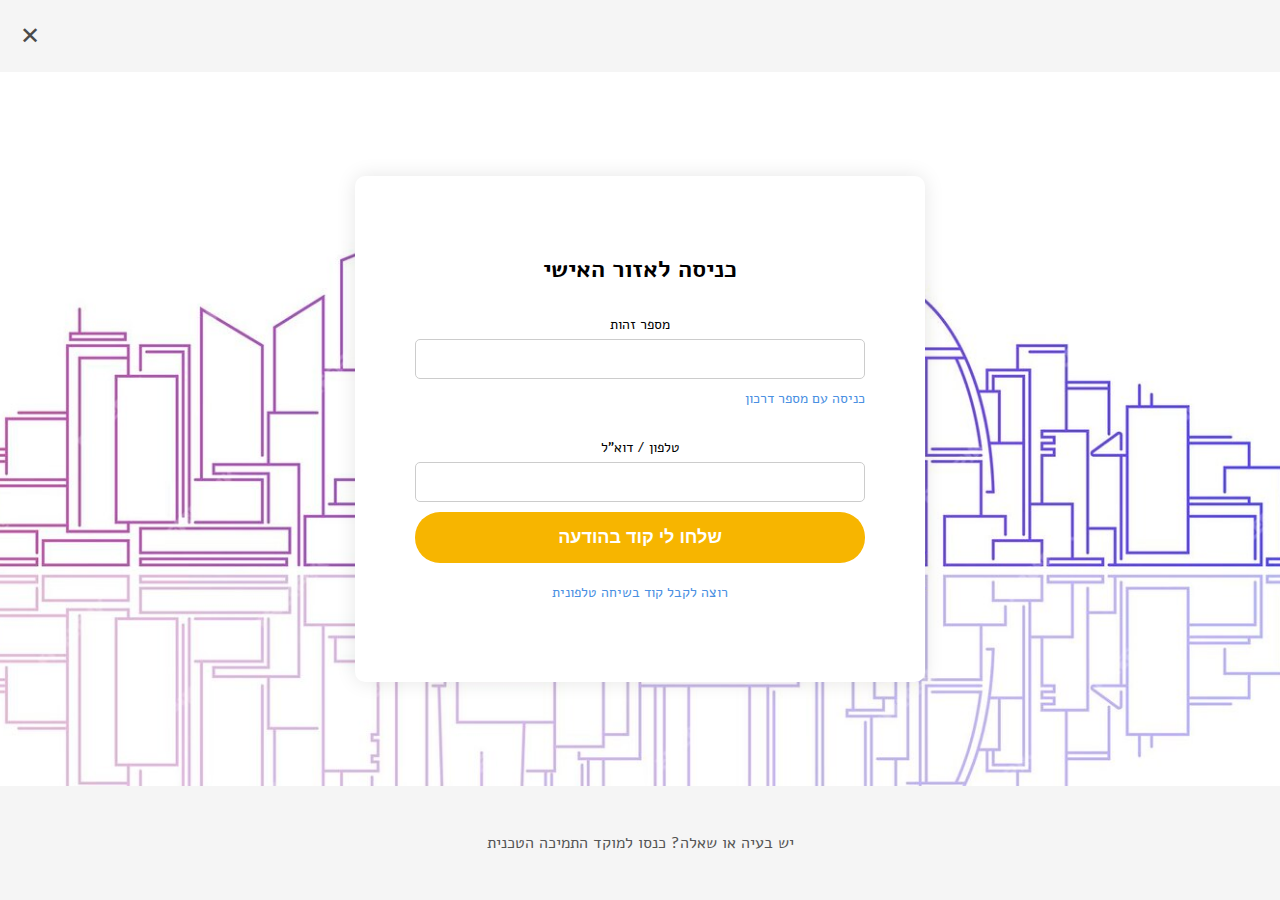
==== login.html @ e0947ebd "Reorganize project with homepage and login page" ====
<!DOCTYPE html>
<html lang="he">
<head>
    <meta charset="UTF-8">
    <meta name="viewport" content="width=device-width, initial-scale=1.0">
    <title>כניסה לאזור האישי</title>
    <link rel="stylesheet" href="styles.css">
</head>
<body>
    <div class="container">
        <header>
            <span class="close-button">✕</span>
        </header>
        <main>
            <div class="form-container">
                <h1>כניסה לאזור האישי</h1>
                <img src="images/hand_phone.jpg" alt="App Icon" class="app-icon">
                <form>
                    <label for="id-number">מספר זהות</label>
                    <input type="text" id="id-number" name="id-number">
                    <a href="#" class="alternative-link">כניסה עם מספר דרכון</a>
                    <label for="phone-number">טלפון / דוא"ל</label>
                    <input type="text" id="phone-number" name="phone-number">
                    <button type="submit" class="submit-button">שלחו לי קוד בהודעה</button>
                </form>
                <a href="#" class="phone-code-link">רוצה לקבל קוד בשיחה טלפונית</a>
            </div>
        </main>
        <footer>
            <p>יש בעיה או שאלה? כנסו למוקד התמיכה הטכנית</p>
        </footer>
    </div>
    <script src="script.js"></script>
</body>
</html>
---- styles.css ----
@import url('https://fonts.googleapis.com/css2?family=Alef:wght@400;700&display=swap');

body {
    font-family: 'Alef', sans-serif;
    direction: rtl;
    margin: 0;
    padding: 0;
    background-color: #ffffff;
}

.container {
    width: 100%;
    max-width: 400px;
    margin: 0 auto;
    text-align: center;
    padding: 20px;
    box-sizing: border-box;
}

header {
    display: flex;
    justify-content: flex-end;
    padding: 20px;
    background-color: #f5f5f5;
}

.close-button {
    font-size: 24px;
    cursor: pointer;
    color: #4a4a4a;
}

main {
    display: flex;
    justify-content: center;
    align-items: center;
    height: calc(100vh - 60px);
    padding: 20px;
    box-sizing: border-box;
}

.form-container {
    background-color: white;
    border-radius: 10px;
    box-shadow: 0 0 20px rgba(0, 0, 0, 0.1);
    padding: 40px;
    max-width: 400px;
    width: 100%;
}

h1 {
    font-size: 24px;
    margin-bottom: 20px;
    color: #000000;
    font-weight: 700;
}

.app-icon {
    width: 100px;
    margin: 20px auto;
    display: block;
}

form {
    display: flex;
    flex-direction: column;
    width: 100%;
}

label {
    margin: 10px 0 5px;
    font-size: 14px;
    color: #000000;
    font-weight: 400;
}

input[type="text"] {
    width: 100%;
    padding: 10px;
    margin-bottom: 10px;
    border: 1px solid #ccc;
    border-radius: 5px;
    box-sizing: border-box;
    font-size: 16px;
}

.alternative-link {
    color: #4a90e2;
    text-decoration: none;
    margin-bottom: 20px;
    align-self: flex-start;
    font-size: 14px;
    font-weight: 400;
}

.submit-button {
    background-color: #f7b500;
    color: white;
    border: none;
    border-radius: 25px;
    padding: 15px;
    cursor: pointer;
    font-size: 18px;
    font-weight: 700;
    margin-bottom: 20px;
}

.phone-code-link {
    color: #4a90e2;
    text-decoration: none;
    display: block;
    margin-bottom: 20px;
    font-size: 14px;
    font-weight: 400;
}

footer {
    background-color: #f5f5f5;
    padding: 20px;
    text-align: center;
    font-size: 14px;
    color: #555;
    font-weight: 400;
}

/* Media Queries for Responsive Design */
@media (min-width: 768px) {
    .container {
        max-width: none;
        width: 100%;
        height: 100vh;
        padding: 0;
        display: flex;
        flex-direction: column;
        justify-content: space-between;
    }

    main {
        height: 100%;
        padding: 0;
        background-image: url('images/city_background.jpg'); /* Link to the background image */
        background-size: cover;
        background-position: center;
    }

    .form-container {
        max-width: 450px;
        padding: 60px;
        background-color: white;
        border-radius: 10px;
        box-shadow: 0 0 20px rgba(0, 0, 0, 0.1);
    }

    .app-icon {
        display: none;
    }

    footer {
        font-size: 16px;
        padding: 30px;
    }
}
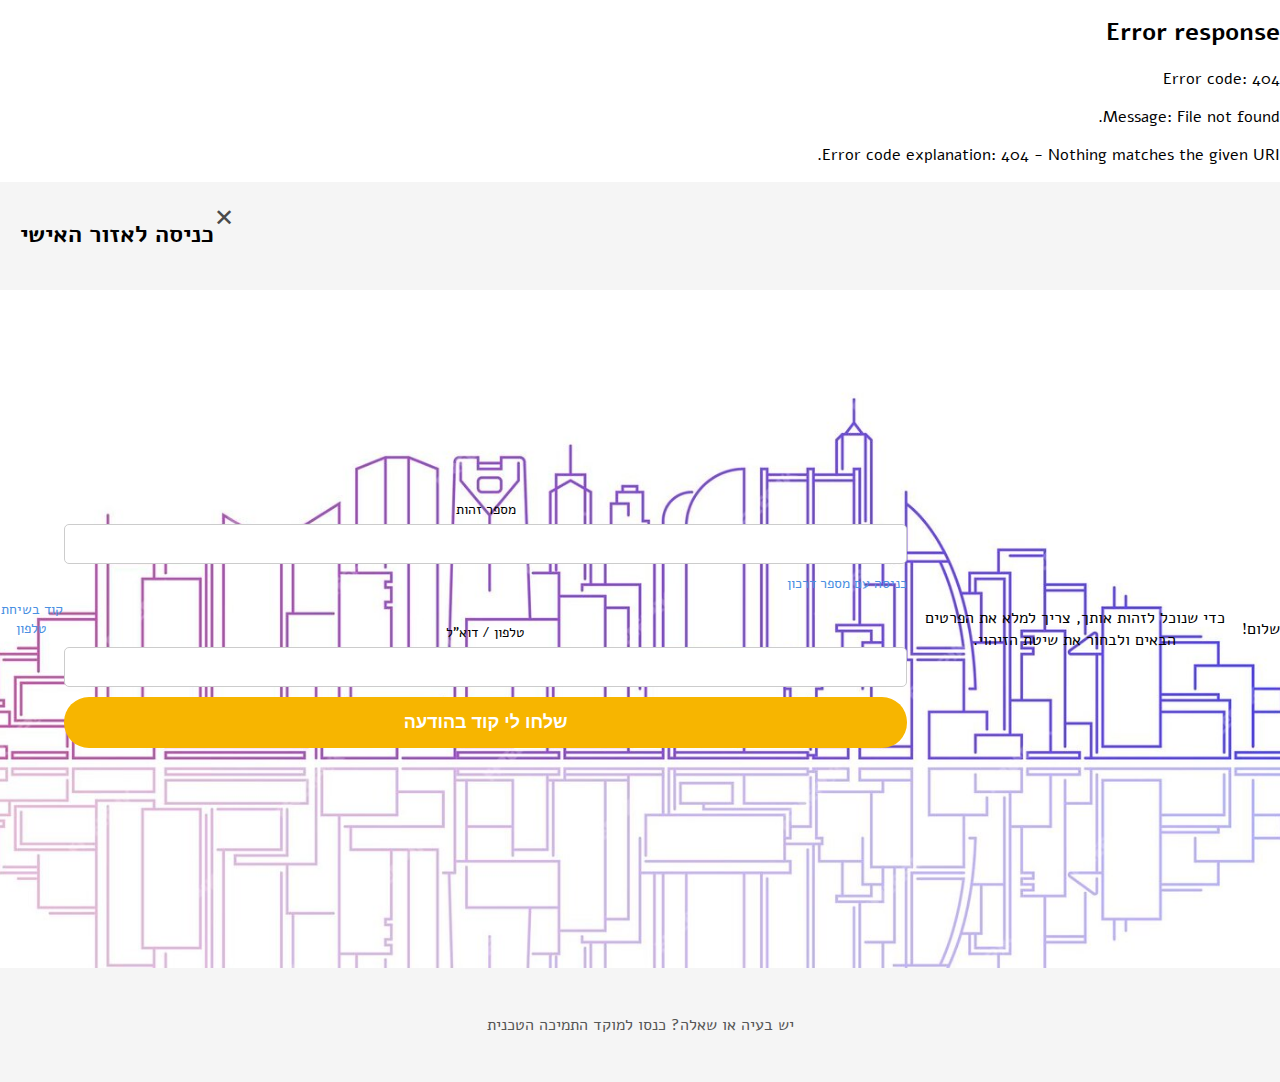
==== commit 8af25370: "Add responsive navbar with scroll effect" ====
--- a/login.html
+++ b/login.html
@@ -7,24 +7,25 @@
     <link rel="stylesheet" href="styles.css">
 </head>
 <body>
+    <div id="navbar"></div>
     <div class="container">
         <header>
             <span class="close-button">✕</span>
+            <h1>כניסה לאזור האישי</h1>
         </header>
         <main>
-            <div class="form-container">
-                <h1>כניסה לאזור האישי</h1>
-                <img src="images/hand_phone.jpg" alt="App Icon" class="app-icon">
-                <form>
-                    <label for="id-number">מספר זהות</label>
-                    <input type="text" id="id-number" name="id-number">
-                    <a href="#" class="alternative-link">כניסה עם מספר דרכון</a>
-                    <label for="phone-number">טלפון / דוא"ל</label>
-                    <input type="text" id="phone-number" name="phone-number">
-                    <button type="submit" class="submit-button">שלחו לי קוד בהודעה</button>
-                </form>
-                <a href="#" class="phone-code-link">רוצה לקבל קוד בשיחה טלפונית</a>
-            </div>
+            <img src="hand_phone.jpg" alt="App Icon" class="app-icon">
+            <p class="greeting">שלום!</p>
+            <p class="instruction">כדי שנוכל לזהות אותך, צריך למלא את הפרטים הבאים ולבחור את שיטת הזיהוי.</p>
+            <form>
+                <label for="id-number">מספר זהות</label>
+                <input type="text" id="id-number" name="id-number">
+                <a href="#" class="alternative-link">כניסה עם מספר דרכון</a>
+                <label for="phone-number">טלפון / דוא"ל</label>
+                <input type="text" id="phone-number" name="phone-number">
+                <button type="submit" class="submit-button">שלחו לי קוד בהודעה</button>
+            </form>
+            <a href="#" class="phone-code-link">קוד בשיחת טלפון</a>
         </main>
         <footer>
             <p>יש בעיה או שאלה? כנסו למוקד התמיכה הטכנית</p>
